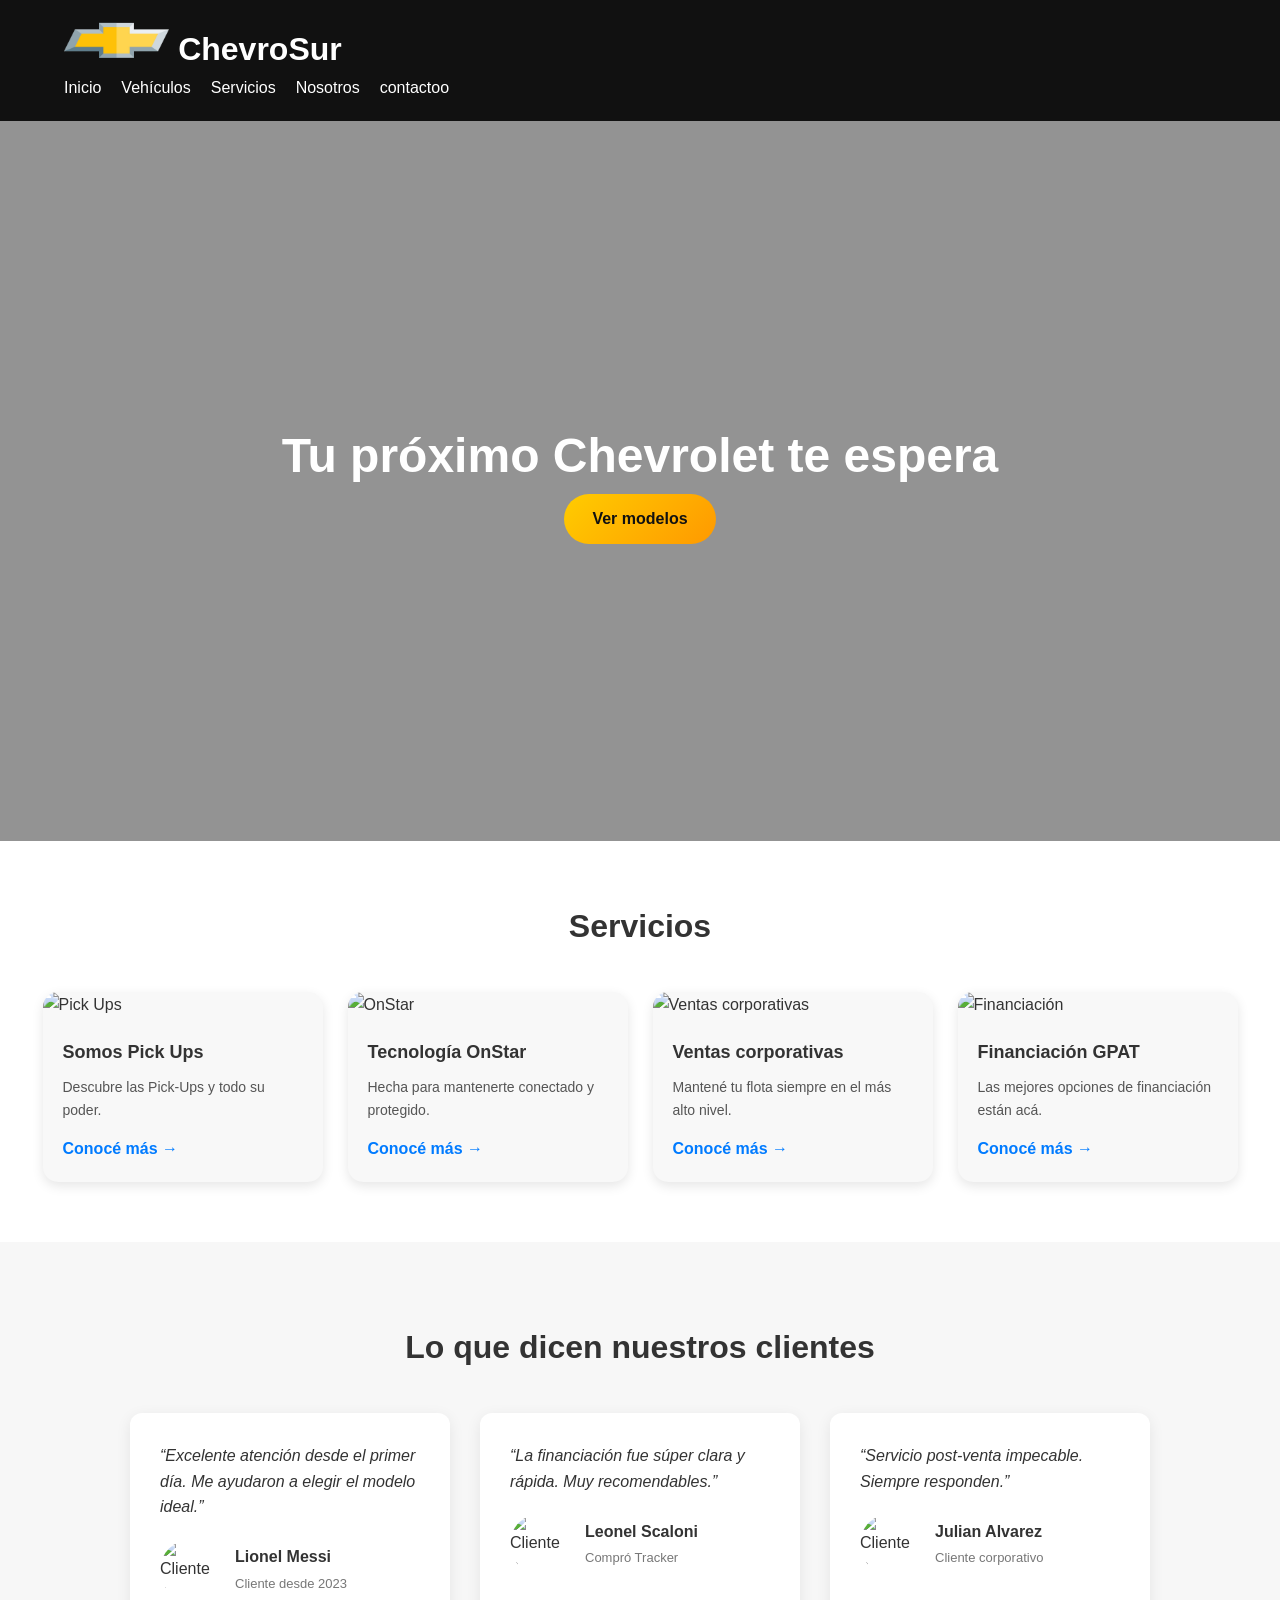
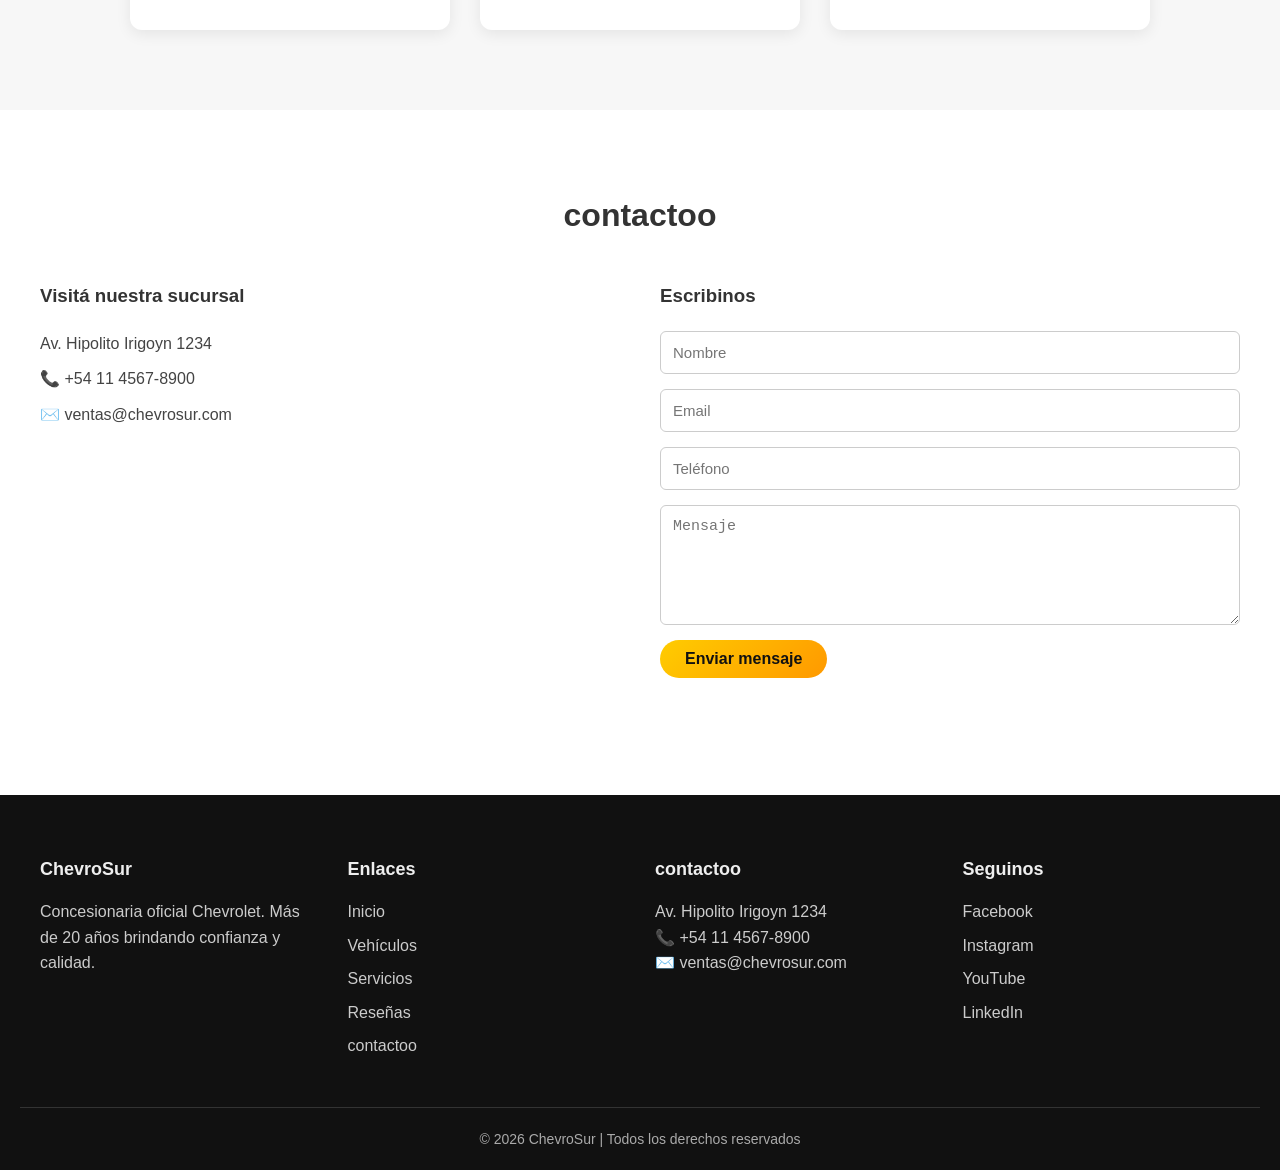
==== index.html @ b8f74d32 "Pre-entrega" ====
<!DOCTYPE html>
<html lang="es">

<head>
    <meta charset="UTF-8">
    <meta name="viewport" content="width=device-width, initial-scale=1.0">
    <title>Concesionaria AutoMax</title>
    <link rel="stylesheet" href="css/styles.css">
</head>

<body>


    <!-- Encabezado -->
    <header class="header">
        <div class="container">
                <h1 class="logo">
                    <img src="img/chevrolet.png" alt="Logo Chevrolet">
                    ChevroSur
                </h1>            
            <nav class="nav">
                <ul>
                    <li><a href="#inicio">Inicio</a></li>
                    <li><a href="#vehiculos">Vehículos</a></li>
                    <li><a href="#servicios">Servicios</a></li>
                    <li><a href="#nosotros">Nosotros</a></li>
                    <li><a href="#contactoo">contactoo</a></li>
                </ul>
            </nav>
        </div>
    </header>

    <main>

    <section class="hero" id="hero">
        <video autoplay muted loop playsinline class="hero-video">
            <source src="video/PPF.mp4" type="video/mp4">
            Tu navegador no soporta video HTML5.
        </video>

        <div class="hero-content">
            <h2>Tu próximo Chevrolet te espera</h2>
            <a href="vehiculos.html" class="btn">Ver modelos</a>
        </div>
    </section>


<section class="chevrolet-section" id="servicios">
    <h2 class="section-title">Servicios</h2>
    <div class="cards-container">
        <!-- Card 1 -->
        <div class="card">
            <img src="https://placehold.co/600x400" alt="Pick Ups">

            <div class="card-content">
                <h3>Somos Pick Ups</h3>
                <p>Descubre las Pick-Ups y todo su poder.</p>
                <a href="#">Conocé más →</a>
            </div>
        </div>
        <!-- Card 2 -->
        <div class="card">
            <img src="https://placehold.co/600x400" alt="OnStar">

            <div class="card-content">
                <h3>Tecnología OnStar</h3>
                <p>Hecha para mantenerte conectado y protegido.</p>
                <a href="#">Conocé más →</a>
            </div>
        </div>
        <!-- Card 3 -->
        <div class="card">
            <img src="https://placehold.co/600x400" alt="Ventas corporativas">

            <div class="card-content">
                <h3>Ventas corporativas</h3>
                <p>Mantené tu flota siempre en el más alto nivel.</p>
                <a href="#">Conocé más →</a>
            </div>
        </div>
        <!-- Card 4 -->
        <div class="card">
            <img src="https://placehold.co/600x400" alt="Financiación">

            <div class="card-content">
                <h3>Financiación GPAT</h3>
                <p>Las mejores opciones de financiación están acá.</p>
                <a href="#">Conocé más →</a>
            </div>
        </div>
    </div>
</section>


<section class="resenias-section" id="resenias-section">
        <h2 class="section-title">Lo que dicen nuestros clientes</h2>
    <div class="resenias-container">
        <!-- Reseña 1 -->
        <div class="resenia-card">
            <p class="resenia-text">
                “Excelente atención desde el primer día. Me ayudaron a elegir el modelo ideal.”
            </p>
            <div class="resenia-author">
                <img src="https://placehold.co/80x80" alt="Cliente 1">
                <div>
                    <h4>Lionel Messi</h4>
                    <span>Cliente desde 2023</span>
                </div>
            </div>
        </div>
        <!-- Reseña 2 -->
        <div class="resenia-card">
            <p class="resenia-text">
                “La financiación fue súper clara y rápida. Muy recomendables.”
            </p>
            <div class="resenia-author">
                <img src="https://placehold.co/80x80" alt="Cliente 2">
                <div>
                    <h4>Leonel Scaloni</h4>
                    <span>Compró Tracker</span>
                </div>
            </div>
        </div>
        <!-- Reseña 3 -->
        <div class="resenia-card">
            <p class="resenia-text">
                “Servicio post-venta impecable. Siempre responden.”
            </p>
            <div class="resenia-author">
                <img src="https://placehold.co/80x80" alt="Cliente 3">
                <div>
                    <h4>Julian Alvarez</h4>
                    <span>Cliente corporativo</span>
                </div>
            </div>
        </div>
    </div>
</section>




<section class="contacto-section" id="contactoo">
    <h2 class="section-title">contactoo</h2>
    <div class="contacto-container">
        <div class="contacto-info">
            <h3>Visitá nuestra sucursal</h3>
            <p>Av. Hipolito Irigoyn 1234</p>
            <p>📞 +54 11 4567-8900</p>
            <p>✉️ ventas@chevrosur.com</p>
            <iframe src="https://www.google.com/maps/embed?pb=!1m18!1m12!1m3!1d3284.018280197969!2d-58.38417712427235!3d-34.60369925749729!2m3!1f0!2f0!3f0!3m2!1i1024!2i768!4f13.1!3m3!1m2!1s0x4aa9f0a6da5edb%3A0x11bead4e234e558b!2sObelisco!5e0!3m2!1ses-419!2sar!4v1777371559712!5m2!1ses-419!2sar" width="600" height="450" style="border:0;" allowfullscreen="" loading="lazy" referrerpolicy="no-referrer-when-downgrade"></iframe>
        </div>
        <!-- Formulario -->
        <div class="contacto-form">
            <h3>Escribinos</h3>
            <form>
                <input type="text" placeholder="Nombre" required>

                <input type="email" placeholder="Email" required>

                <input type="tel" placeholder="Teléfono">

                <textarea placeholder="Mensaje" required></textarea>

                <button type="submit" class="btn">
                    Enviar mensaje
                </button>
            </form>
        </div>
    </div>
</section>

    </main>


    <footer class="footer">

    <div class="footer-container">

        <!-- Columna 1 -->
        <div class="footer-box">
            <h3>ChevroSur</h3>
            <p>
                Concesionaria oficial Chevrolet.
                Más de 20 años brindando confianza y calidad.
            </p>
        </div>

        <!-- Columna 2 -->
        <div class="footer-box">
            <h3>Enlaces</h3>

            <ul>
                <li><a href="#hero">Inicio</a></li>
                <li><a href="vehiculos.html">Vehículos</a></li>
                <li><a href="#servicios">Servicios</a></li>
                <li><a href="#resenias-section">Reseñas</a></li>
                <li><a href="#contactoo">contactoo</a></li>
            </ul>
        </div>

        <!-- Columna 3 -->
        <div class="footer-box">
            <h3>contactoo</h3>
            <p>Av. Hipolito Irigoyn 1234</p>
            <p>📞 +54 11 4567-8900</p>
            <p>✉️ ventas@chevrosur.com</p>
        </div>

        <!-- Columna 4 -->
        <div class="footer-box">
            <h3>Seguinos</h3>
            <div class="social-links">
                <a href="#">Facebook</a>
                <a href="#">Instagram</a>
                <a href="#">YouTube</a>
                <a href="#">LinkedIn</a>
            </div>
        </div>

    </div>

    <!-- Footer -->
    <div class="footer-bottom">
        <p>
            © 2026 ChevroSur | Todos los derechos reservados
        </p>
    </div>

</footer>


</body>
</html>
---- css/styles.css ----
/* Reseteo */
* {
margin: 0;
padding: 0;
box-sizing: border-box;
}


body {
font-family: Arial, Helvetica, sans-serif;
line-height: 1.6;
background-color: #f5f5f5;
color: #333;
}


.container {
width: 90%;
max-width: 1200px;
margin: auto;
}


/* Header */
.header {
background: #111;
color: #fff;
padding: 20px 0;
}


.header h1 {
display: inline-block;
}


.nav ul {
list-style: none;
display: flex;
gap: 20px;
}


.nav a {
color: #fff;
text-decoration: none;
}


.logo {
    display: flex;
    align-items: center;
    gap: 10px;
}

.logo img {
    height: 40px;
    width: auto;
}







/* Hero */

.hero {
    position: relative;
    height: 80vh;
    overflow: hidden;
}

.hero-video {
    position: absolute;
    top: 0;
    left: 0;
    width: 100%;
    height: 100%;
    object-fit: cover;
}

.hero-content {
    position: relative;
    z-index: 2;
    height: 100%;

    display: flex;
    flex-direction: column;
    justify-content: center;
    align-items: center;

    text-align: center;
    color: white;
    background: rgba(0, 0, 0, 0.4);
}

.hero-content h2 {
    font-size: 3rem;
}

.hero-content p {
    margin: 15px 0;
}









.btn {
    display: inline-block;
    padding: 12px 28px;

    background: linear-gradient(135deg, #ffcc00, #ff9900);
    color: #111;

    font-size: 1rem;
    font-weight: bold;
    text-decoration: none;

    border-radius: 30px;
    border: none;

    transition: all 0.3s ease;
}


.btn:hover {
    background: linear-gradient(135deg, #ff9900, #ffcc00);
    transform: translateY(-2px);
    box-shadow: 0 6px 15px rgba(0,0,0,0.3);
}


.btn:active {
    transform: translateY(0);
    box-shadow: 0 3px 8px rgba(0,0,0,0.2);
}








/* SECCIÓN CHEVROLET */

.chevrolet-section {
    padding: 60px 40px;
    background-color: #fff;
}

.section-title {
    text-align: center;
    font-size: 32px;
    margin-bottom: 40px;
    font-weight: bold;
}

.cards-container {
    display: flex;
    gap: 25px;
    justify-content: center;
    flex-wrap: wrap;
}

.card {
    width: 280px;
    background: #f8f8f8;
    border-radius: 15px;
    overflow: hidden;
    box-shadow: 0 4px 12px rgba(0,0,0,0.1);
    transition: transform 0.3s ease;
}

.card:hover {
    transform: translateY(-8px);
}

.card img {
    width: 100%;
    height: 180px;
    object-fit: cover;
}

.card-content {
    padding: 20px;
}

.card-content h3 {
    font-size: 18px;
    margin-bottom: 10px;
}

.card-content p {
    font-size: 14px;
    color: #555;
    margin-bottom: 15px;
}

.card-content a {
    color: #007bff;
    font-weight: bold;
    text-decoration: none;
}

.card-content a:hover {
    text-decoration: underline;
}




/* RESEÑAS */


.resenias-section {
    padding: 80px 20px;
    background-color: #f7f7f7;
}

.resenias-container {
    max-width: 1200px;
    margin: auto;
    display: flex;
    gap: 30px;
    justify-content: center;
    flex-wrap: wrap;
}

.resenia-card {
    background: #fff;
    padding: 30px;
    border-radius: 12px;
    width: 320px;
    box-shadow: 0 4px 15px rgba(0,0,0,0.08);
    transition: transform 0.3s ease;
}

.resenia-card:hover {
    transform: translateY(-5px);
}

.resenia-text {
    font-style: italic;
    margin-bottom: 20px;
    color: #333;
    line-height: 1.6;
}

.resenia-author {
    display: flex;
    align-items: center;
    gap: 15px;
}

.resenia-author img {
    width: 60px;
    height: 60px;
    border-radius: 50%;
    object-fit: cover;
}

.resenia-author h4 {
    margin: 0;
    font-size: 16px;
}

.resenia-author span {
    font-size: 13px;
    color: #777;
}


/* contacto */

.contacto-section {
    padding: 80px 20px;
    background-color: #fff;
}

.contacto-container {
    max-width: 1200px;
    margin: auto;

    display: grid;
    grid-template-columns: 1fr 1fr;
    gap: 40px;
}

/* Info */

.contacto-info h3,
.contacto-form h3 {
    margin-bottom: 20px;
}

.contacto-info p {
    margin: 10px 0;
    color: #444;
}

.contacto-info iframe {
    width: 100%;
    height: 250px;
    border: none;
    margin-top: 20px;
    border-radius: 10px;
}

/* Form */

.contacto-form form {
    display: flex;
    flex-direction: column;
    gap: 15px;
}

.contacto-form input,
.contacto-form textarea {
    padding: 12px;
    border: 1px solid #ccc;
    border-radius: 6px;
    font-size: 15px;
    width: 100%;
}

.contacto-form textarea {
    resize: vertical;
    min-height: 120px;
}

.contacto-form button {
    width: fit-content;
    padding: 10px 25px;
    cursor: pointer;
}

/* MEDIA QUERIES */

/* Tablets */
@media (max-width: 900px) {

    .contacto-container {
        grid-template-columns: 1fr;
    }

    .contacto-section {
        padding: 60px 15px;
    }

}

/* Celulares */
@media (max-width: 480px) {

    .contacto-info iframe {
        height: 200px;
    }

    .contacto-form input,
    .contacto-form textarea {
        font-size: 14px;
    }

    .contacto-form button {
        width: 100%;
    }

}

/* FOOTER */

.footer {
    background-color: #111;
    color: #eee;
    padding: 60px 20px 20px;
}

.footer-container {
    max-width: 1200px;
    margin: auto;

    display: grid;
    grid-template-columns: repeat(4, 1fr);
    gap: 30px;
}

/* Columnas */

.footer-box h3 {
    margin-bottom: 15px;
    font-size: 18px;
}

.footer-box p {
    line-height: 1.6;
    color: #ccc;
}

/* Links */

.footer-box ul {
    list-style: none;
    padding: 0;
}

.footer-box ul li {
    margin-bottom: 8px;
}

.footer-box a {
    color: #ccc;
    text-decoration: none;
    transition: 0.3s;
}

.footer-box a:hover {
    color: #fff;
}

/* Redes */

.social-links {
    display: flex;
    flex-direction: column;
    gap: 8px;
}


.footer-bottom {
    border-top: 1px solid #333;
    margin-top: 40px;
    padding-top: 20px;
    text-align: center;
    font-size: 14px;
    color: #aaa;
}

/* RESPONSIVE */

@media (max-width: 900px) {

    .footer-container {
        grid-template-columns: repeat(2, 1fr);
    }

}

@media (max-width: 500px) {

    .footer-container {
        grid-template-columns: 1fr;
        text-align: center;
    }

    .social-links {
        align-items: center;
    }

}
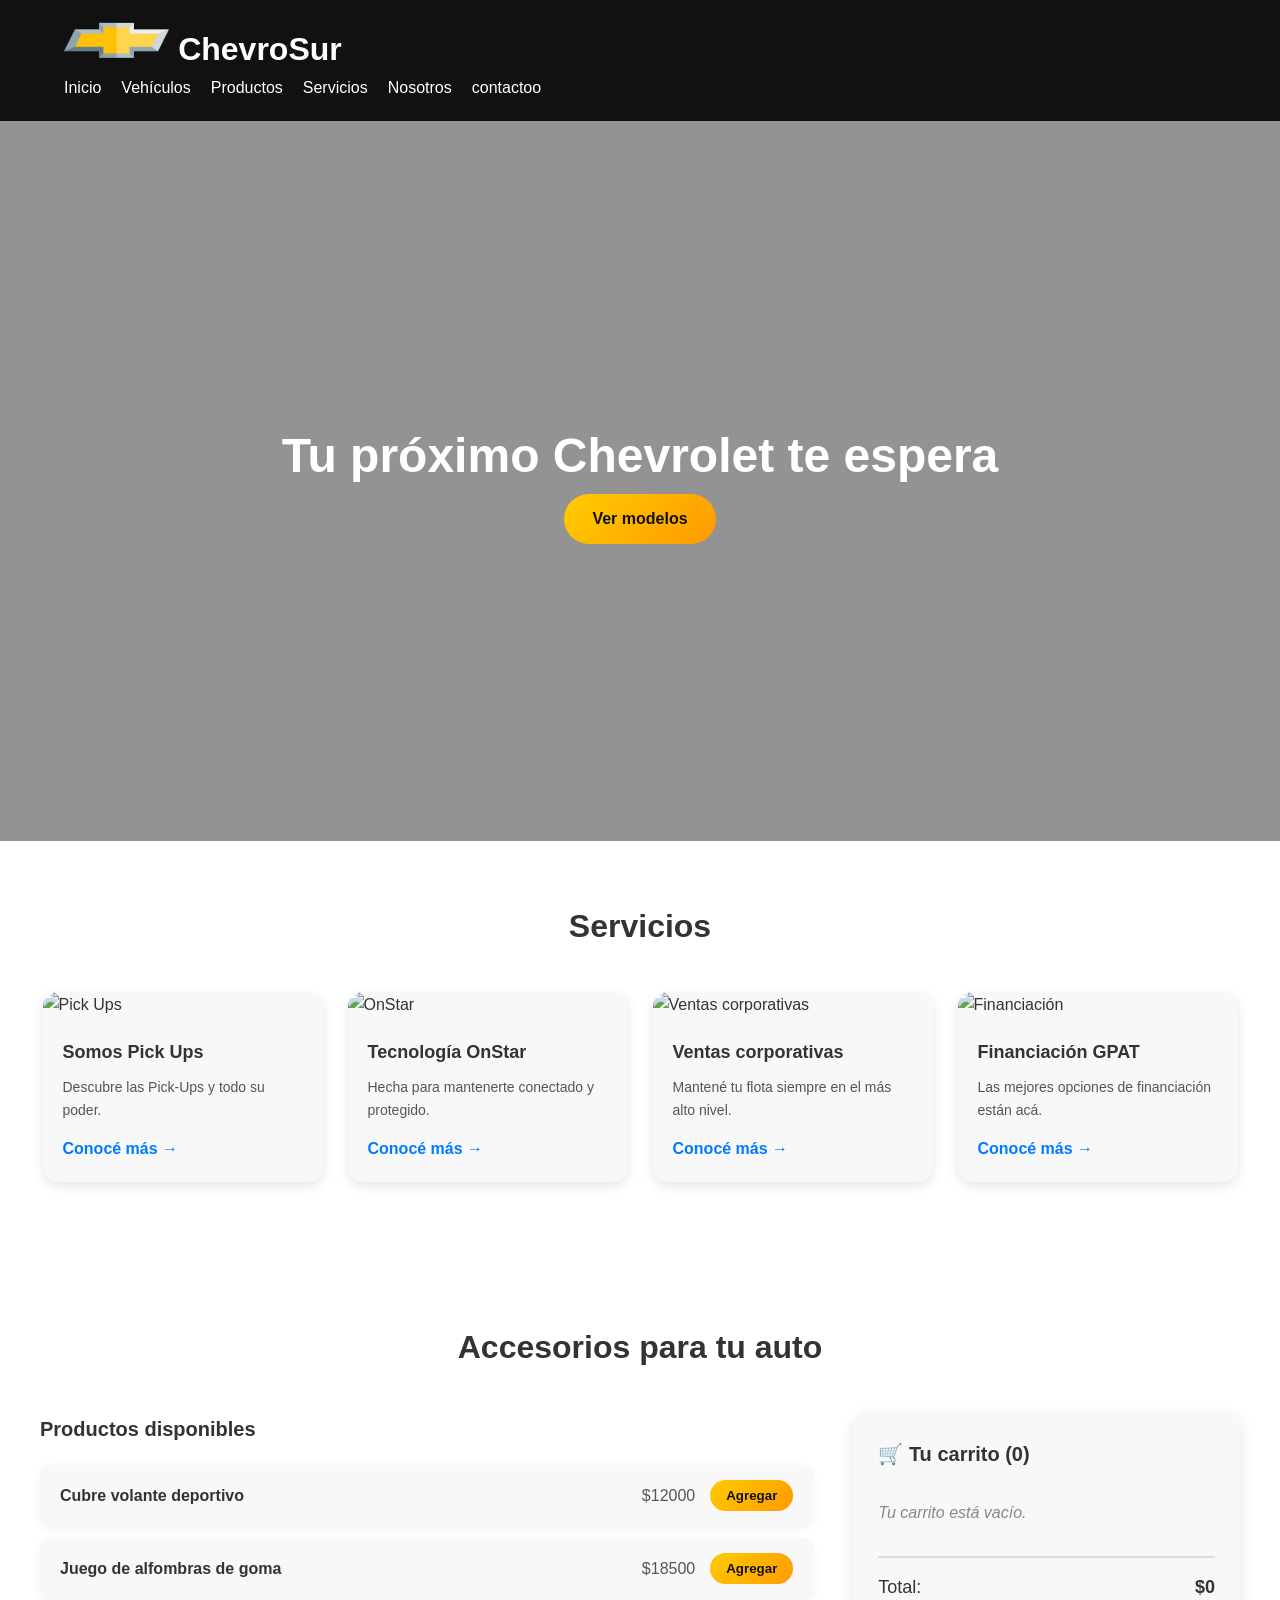
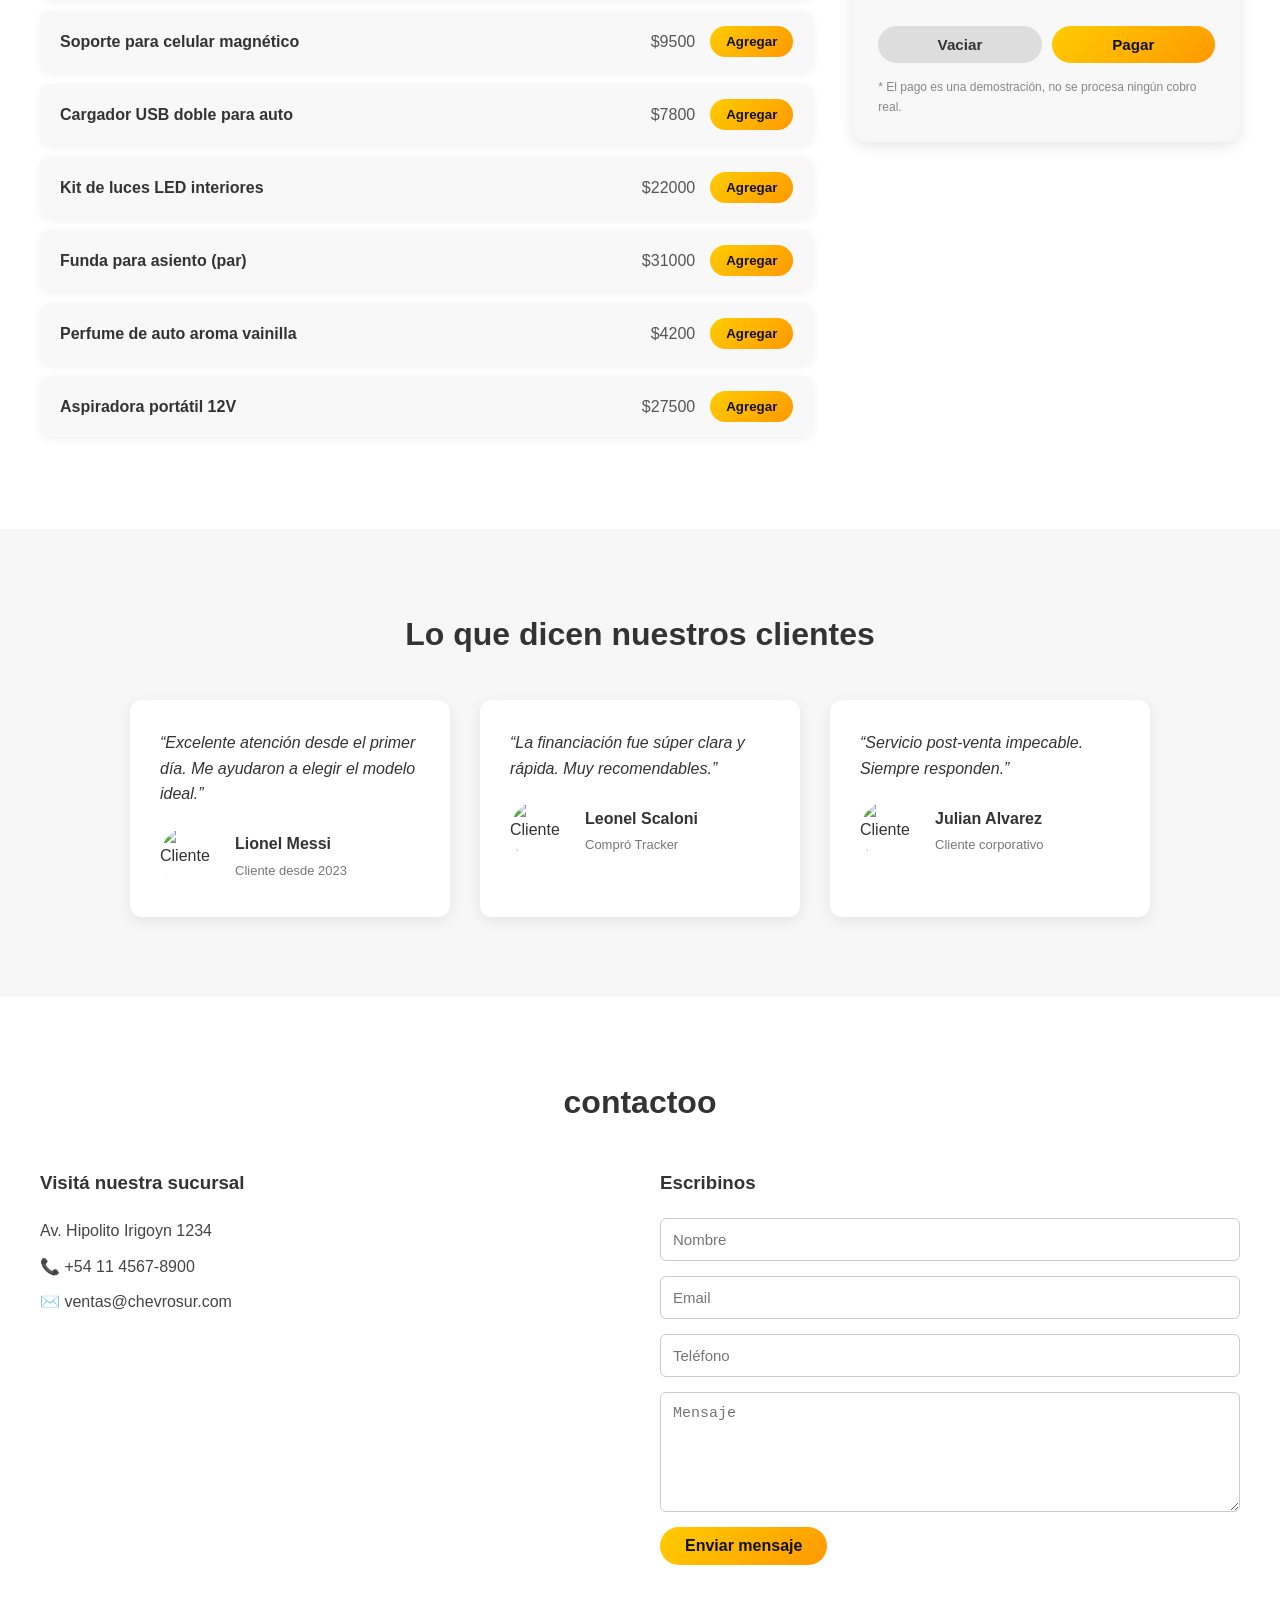
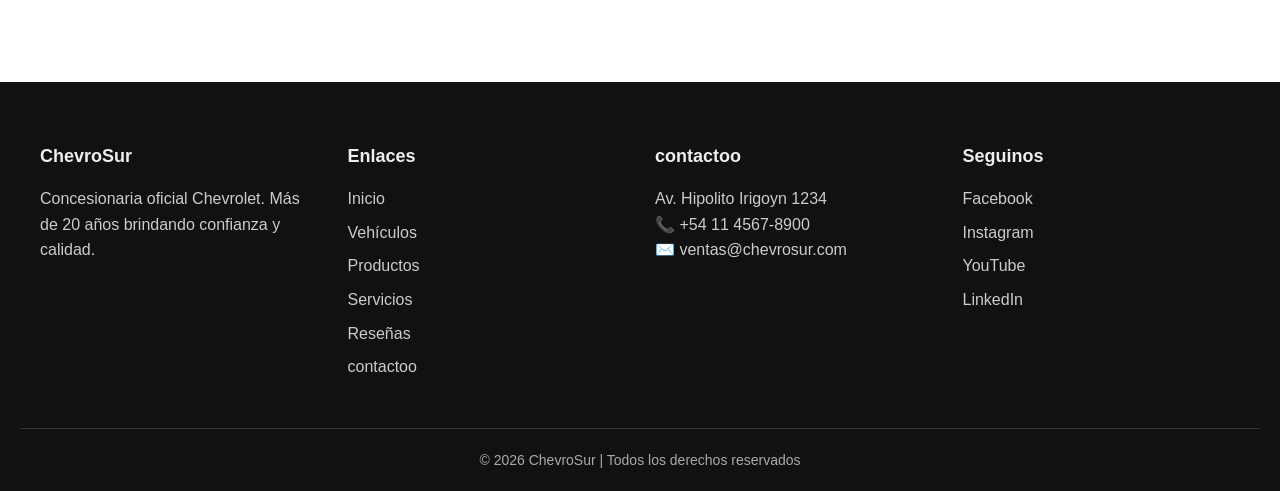
==== commit 80578d79: "Se agrego funcionalidad js" ====
--- a/index.html
+++ b/index.html
@@ -22,6 +22,7 @@
                 <ul>
                     <li><a href="#inicio">Inicio</a></li>
                     <li><a href="#vehiculos">Vehículos</a></li>
+                    <li><a href="#productos">Productos</a></li>
                     <li><a href="#servicios">Servicios</a></li>
                     <li><a href="#nosotros">Nosotros</a></li>
                     <li><a href="#contactoo">contactoo</a></li>
@@ -88,6 +89,45 @@
                 <a href="#">Conocé más →</a>
             </div>
         </div>
+    </div>
+</section>
+
+
+<!-- SECCIÓN PRODUCTOS + CARRITO -->
+<section class="productos-section" id="productos">
+    <h2 class="section-title">Accesorios para tu auto</h2>
+
+    <div class="tienda-container">
+
+        <!-- Lista de productos disponibles -->
+        <div class="productos-lista">
+            <h3>Productos disponibles</h3>
+            <ul id="lista-productos">
+                <!-- Los productos se cargan desde JavaScript -->
+            </ul>
+        </div>
+
+        <!-- Carrito -->
+        <aside class="carrito-box">
+            <h3>🛒 Tu carrito (<span id="cantidad-carrito">0</span>)</h3>
+
+            <ul id="items-carrito">
+                <!-- Los items del carrito se cargan desde JavaScript -->
+            </ul>
+
+            <div class="carrito-total">
+                <span>Total:</span>
+                <strong id="total-carrito">$0</strong>
+            </div>
+
+            <div class="carrito-acciones">
+                <button id="btn-vaciar" class="btn-secundario">Vaciar</button>
+                <button id="btn-pagar" class="btn">Pagar</button>
+            </div>
+
+            <p class="carrito-nota">* El pago es una demostración, no se procesa ningún cobro real.</p>
+        </aside>
+
     </div>
 </section>
 
@@ -193,6 +233,7 @@
             <ul>
                 <li><a href="#hero">Inicio</a></li>
                 <li><a href="vehiculos.html">Vehículos</a></li>
+                <li><a href="#productos">Productos</a></li>
                 <li><a href="#servicios">Servicios</a></li>
                 <li><a href="#resenias-section">Reseñas</a></li>
                 <li><a href="#contactoo">contactoo</a></li>
@@ -230,5 +271,8 @@
 </footer>
 
 
+    <script src="https://cdn.jsdelivr.net/npm/sweetalert2@11"></script>
+    <script src="js/carrito.js"></script>
+
 </body>
 </html>
--- a/css/styles.css
+++ b/css/styles.css
@@ -375,6 +375,190 @@
 
 }
 
+/* PRODUCTOS + CARRITO */
+
+.productos-section {
+    padding: 80px 20px;
+    background-color: #fff;
+}
+
+.tienda-container {
+    max-width: 1200px;
+    margin: auto;
+
+    display: grid;
+    grid-template-columns: 2fr 1fr;
+    gap: 40px;
+    align-items: start;
+}
+
+/* Lista de productos disponibles */
+
+.productos-lista h3,
+.carrito-box h3 {
+    margin-bottom: 20px;
+    font-size: 20px;
+}
+
+#lista-productos {
+    list-style: none;
+    padding: 0;
+}
+
+.producto-item {
+    display: flex;
+    align-items: center;
+    gap: 15px;
+
+    background: #f8f8f8;
+    padding: 15px 20px;
+    margin-bottom: 12px;
+    border-radius: 10px;
+
+    box-shadow: 0 2px 8px rgba(0,0,0,0.06);
+}
+
+.producto-nombre {
+    flex: 1;
+    font-weight: bold;
+}
+
+.producto-precio {
+    color: #555;
+    min-width: 90px;
+    text-align: right;
+}
+
+.btn-agregar {
+    padding: 8px 16px;
+    background: linear-gradient(135deg, #ffcc00, #ff9900);
+    color: #111;
+    font-weight: bold;
+    border: none;
+    border-radius: 20px;
+    cursor: pointer;
+    transition: all 0.3s ease;
+}
+
+.btn-agregar:hover {
+    transform: translateY(-2px);
+    box-shadow: 0 4px 10px rgba(0,0,0,0.2);
+}
+
+/* Carrito */
+
+.carrito-box {
+    background: #f8f8f8;
+    padding: 25px;
+    border-radius: 15px;
+    box-shadow: 0 4px 15px rgba(0,0,0,0.1);
+    position: sticky;
+    top: 20px;
+}
+
+#items-carrito {
+    list-style: none;
+    padding: 0;
+    margin-bottom: 20px;
+}
+
+.carrito-item {
+    display: flex;
+    align-items: center;
+    gap: 10px;
+    padding: 10px 0;
+    border-bottom: 1px solid #e0e0e0;
+}
+
+.carrito-item span:first-child {
+    flex: 1;
+}
+
+.carrito-precio {
+    color: #555;
+}
+
+.carrito-vacio {
+    color: #888;
+    font-style: italic;
+    padding: 10px 0;
+}
+
+.btn-quitar {
+    background: #e74c3c;
+    color: #fff;
+    border: none;
+    width: 26px;
+    height: 26px;
+    border-radius: 50%;
+    cursor: pointer;
+    font-size: 13px;
+    line-height: 1;
+}
+
+.btn-quitar:hover {
+    background: #c0392b;
+}
+
+.carrito-total {
+    display: flex;
+    justify-content: space-between;
+    align-items: center;
+
+    font-size: 18px;
+    padding: 15px 0;
+    border-top: 2px solid #ddd;
+}
+
+.carrito-acciones {
+    display: flex;
+    gap: 10px;
+    margin-top: 10px;
+}
+
+.carrito-acciones .btn,
+.carrito-acciones .btn-secundario {
+    flex: 1;
+    text-align: center;
+    cursor: pointer;
+    font-size: 0.95rem;
+    padding: 10px;
+}
+
+.btn-secundario {
+    background: #ddd;
+    color: #333;
+    font-weight: bold;
+    border: none;
+    border-radius: 30px;
+    transition: all 0.3s ease;
+}
+
+.btn-secundario:hover {
+    background: #ccc;
+}
+
+.carrito-nota {
+    margin-top: 15px;
+    font-size: 12px;
+    color: #888;
+}
+
+/* Responsive tienda */
+
+@media (max-width: 900px) {
+
+    .tienda-container {
+        grid-template-columns: 1fr;
+    }
+
+    .carrito-box {
+        position: static;
+    }
+
+}
+
+
 /* FOOTER */
 
 .footer {
